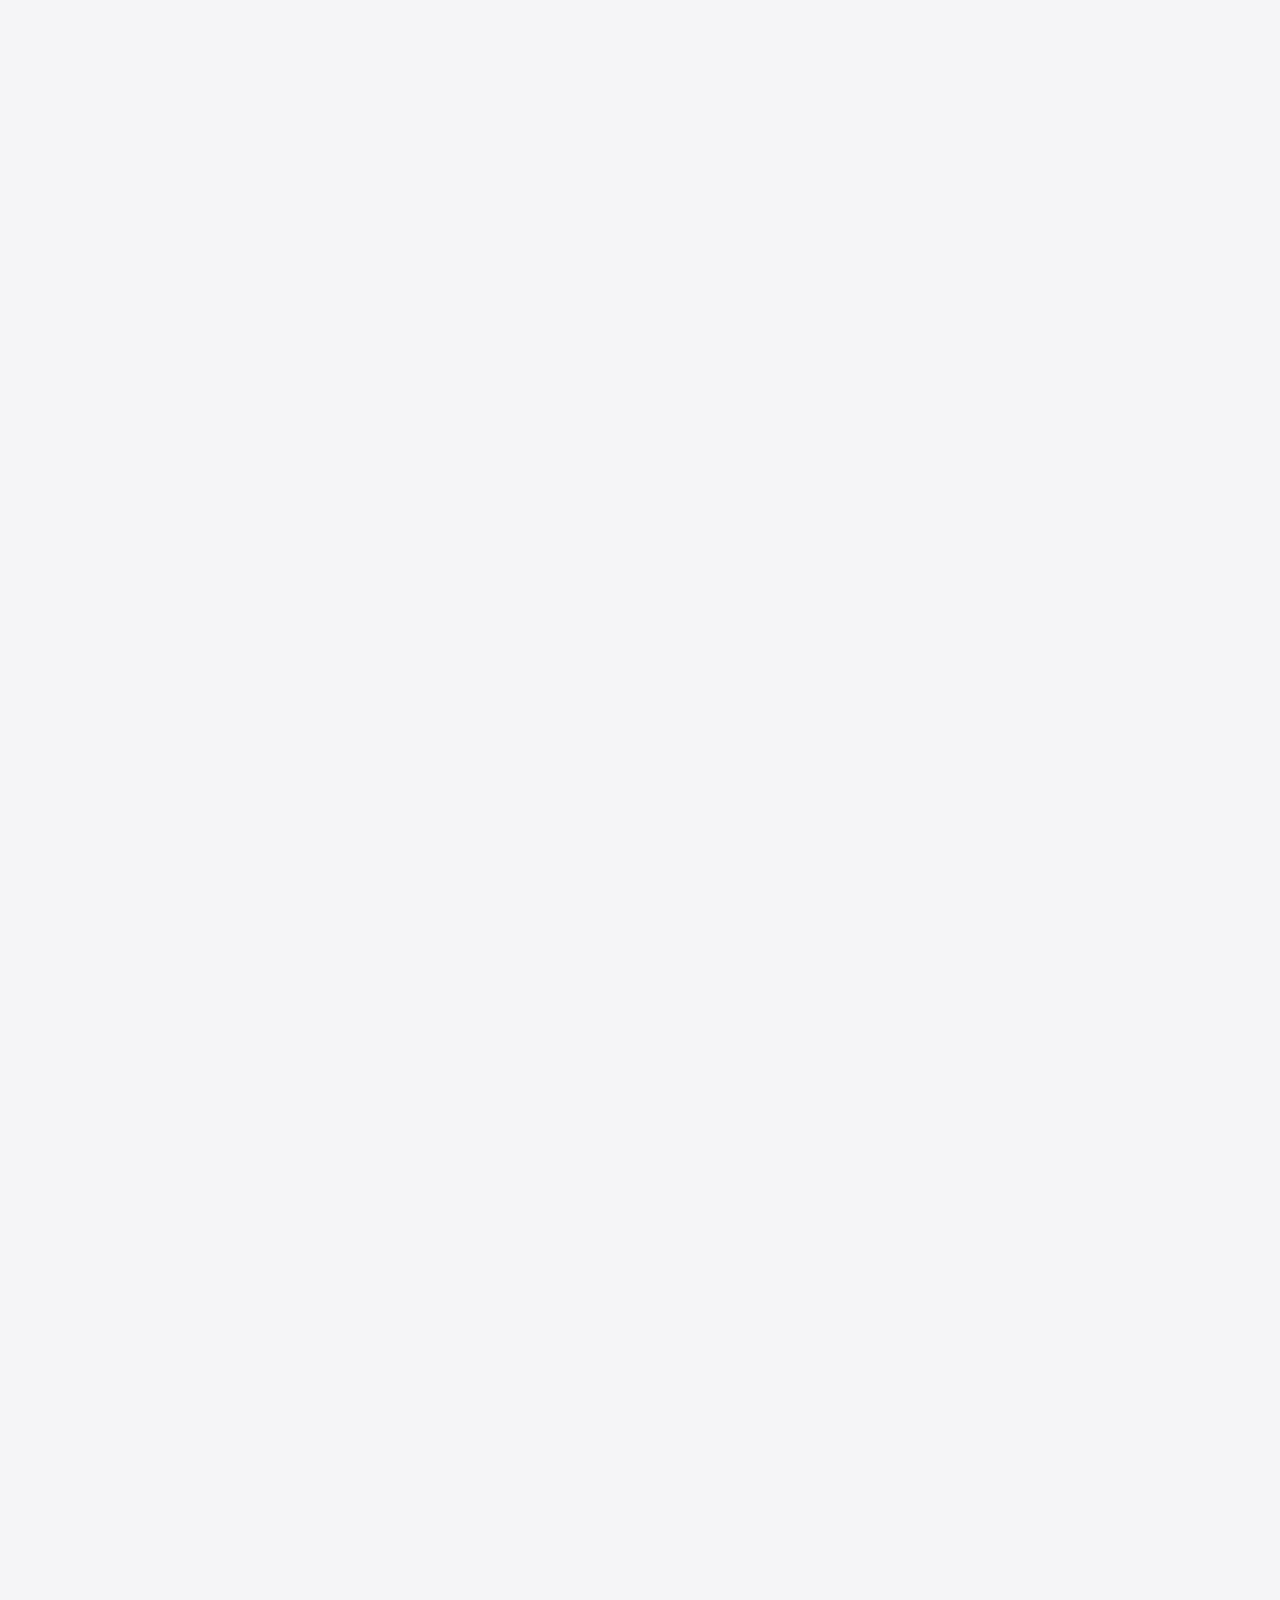
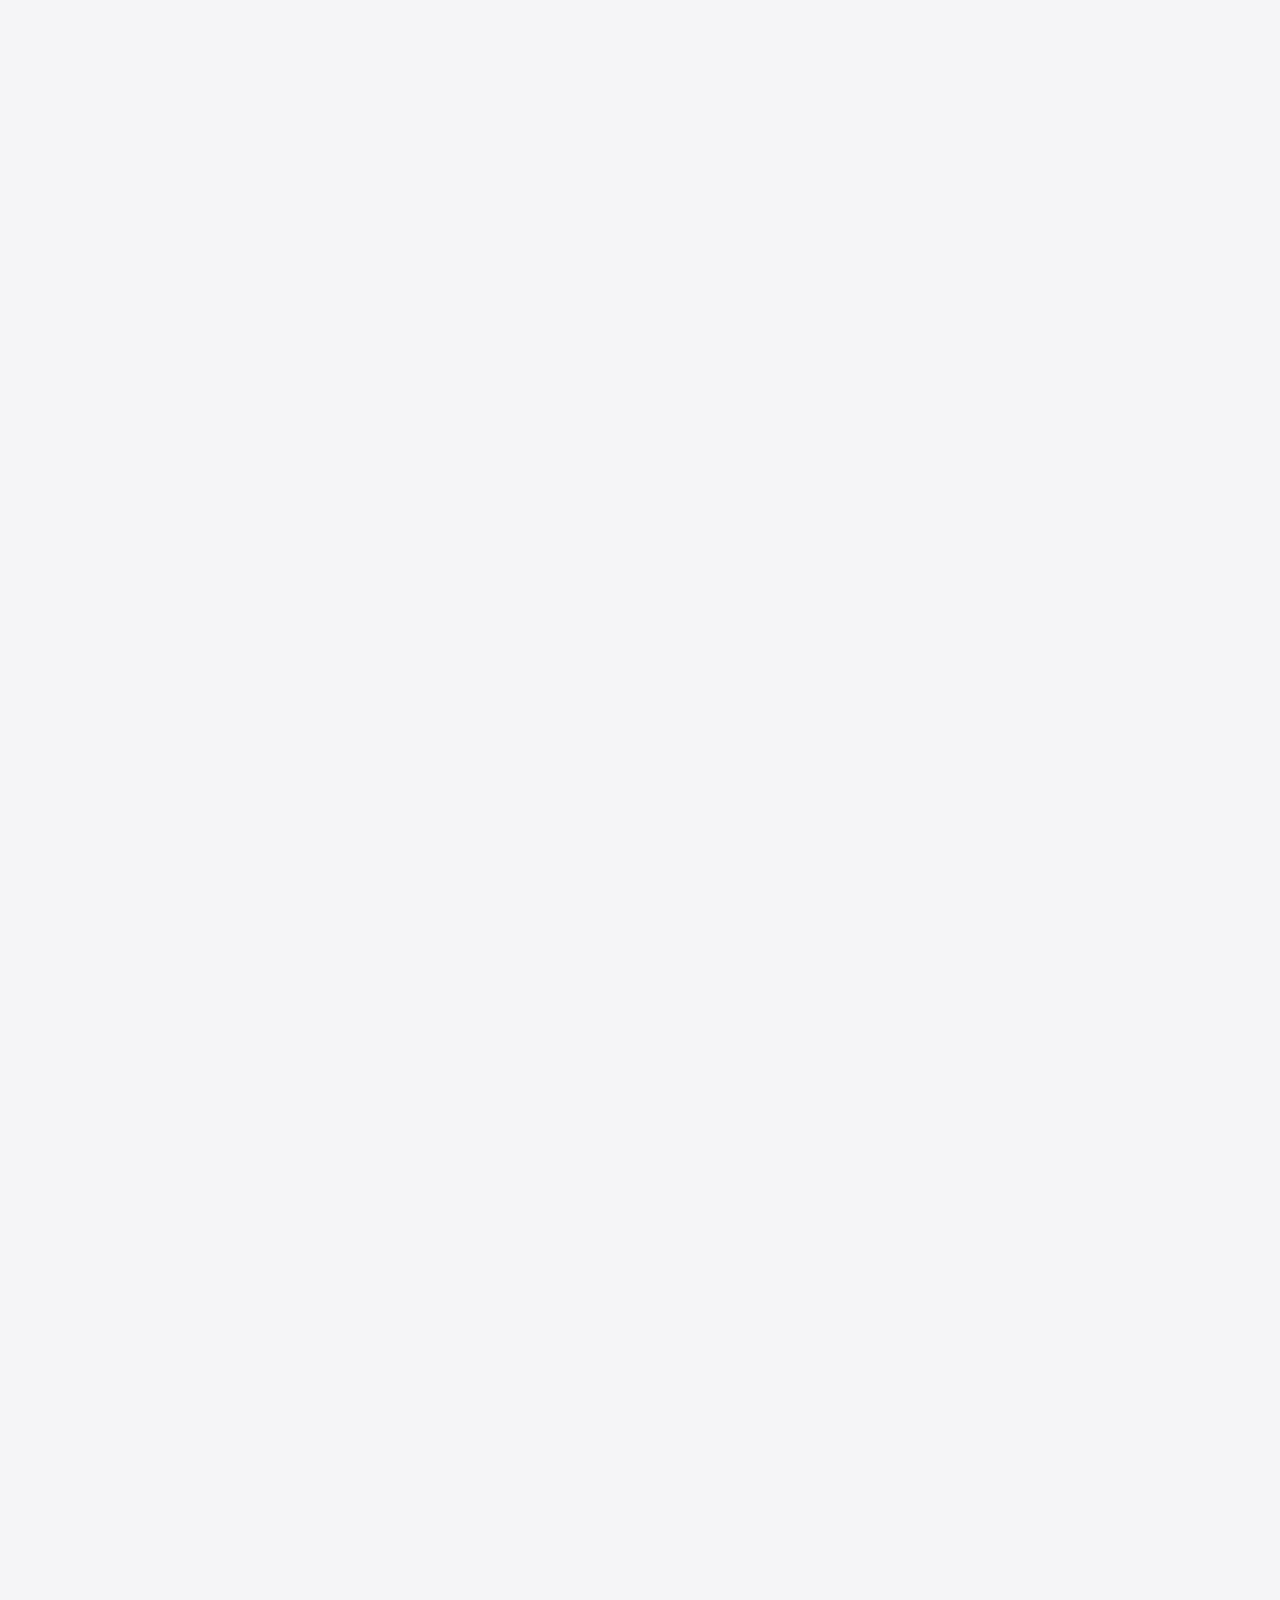
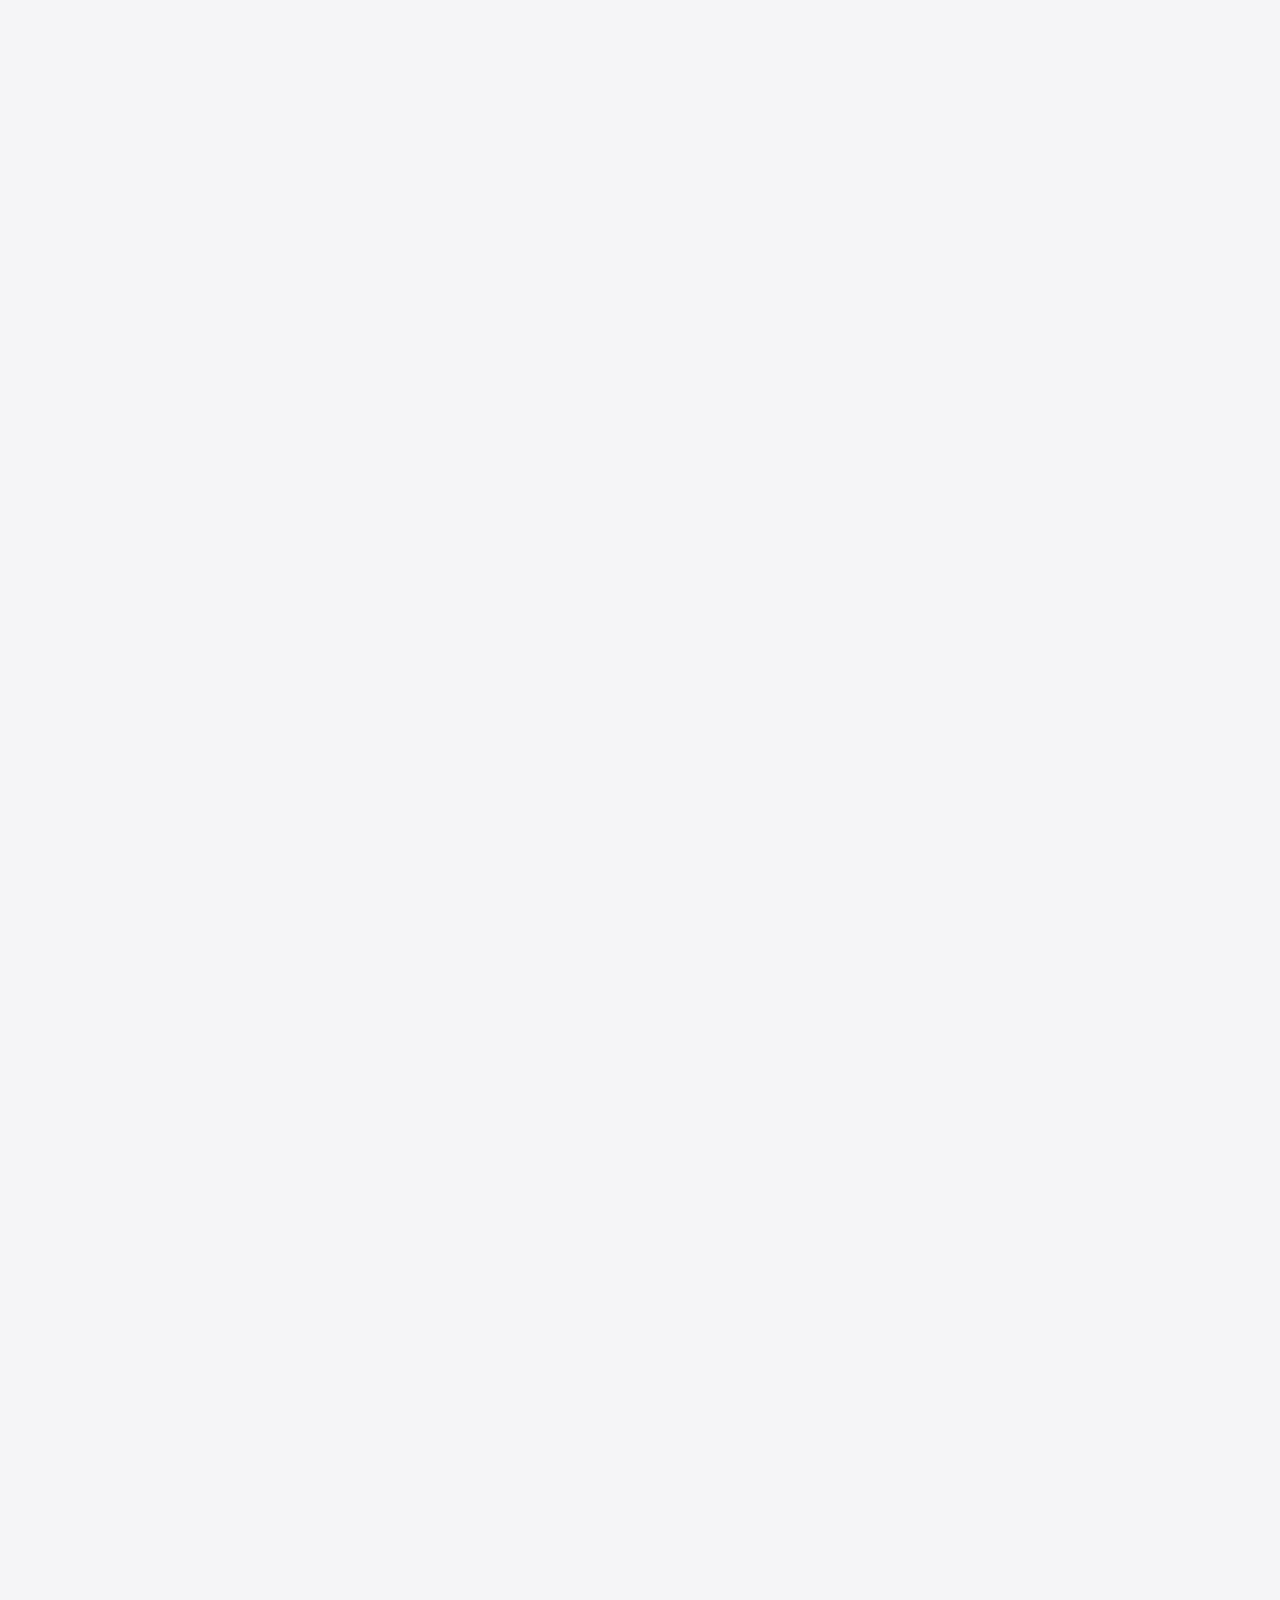
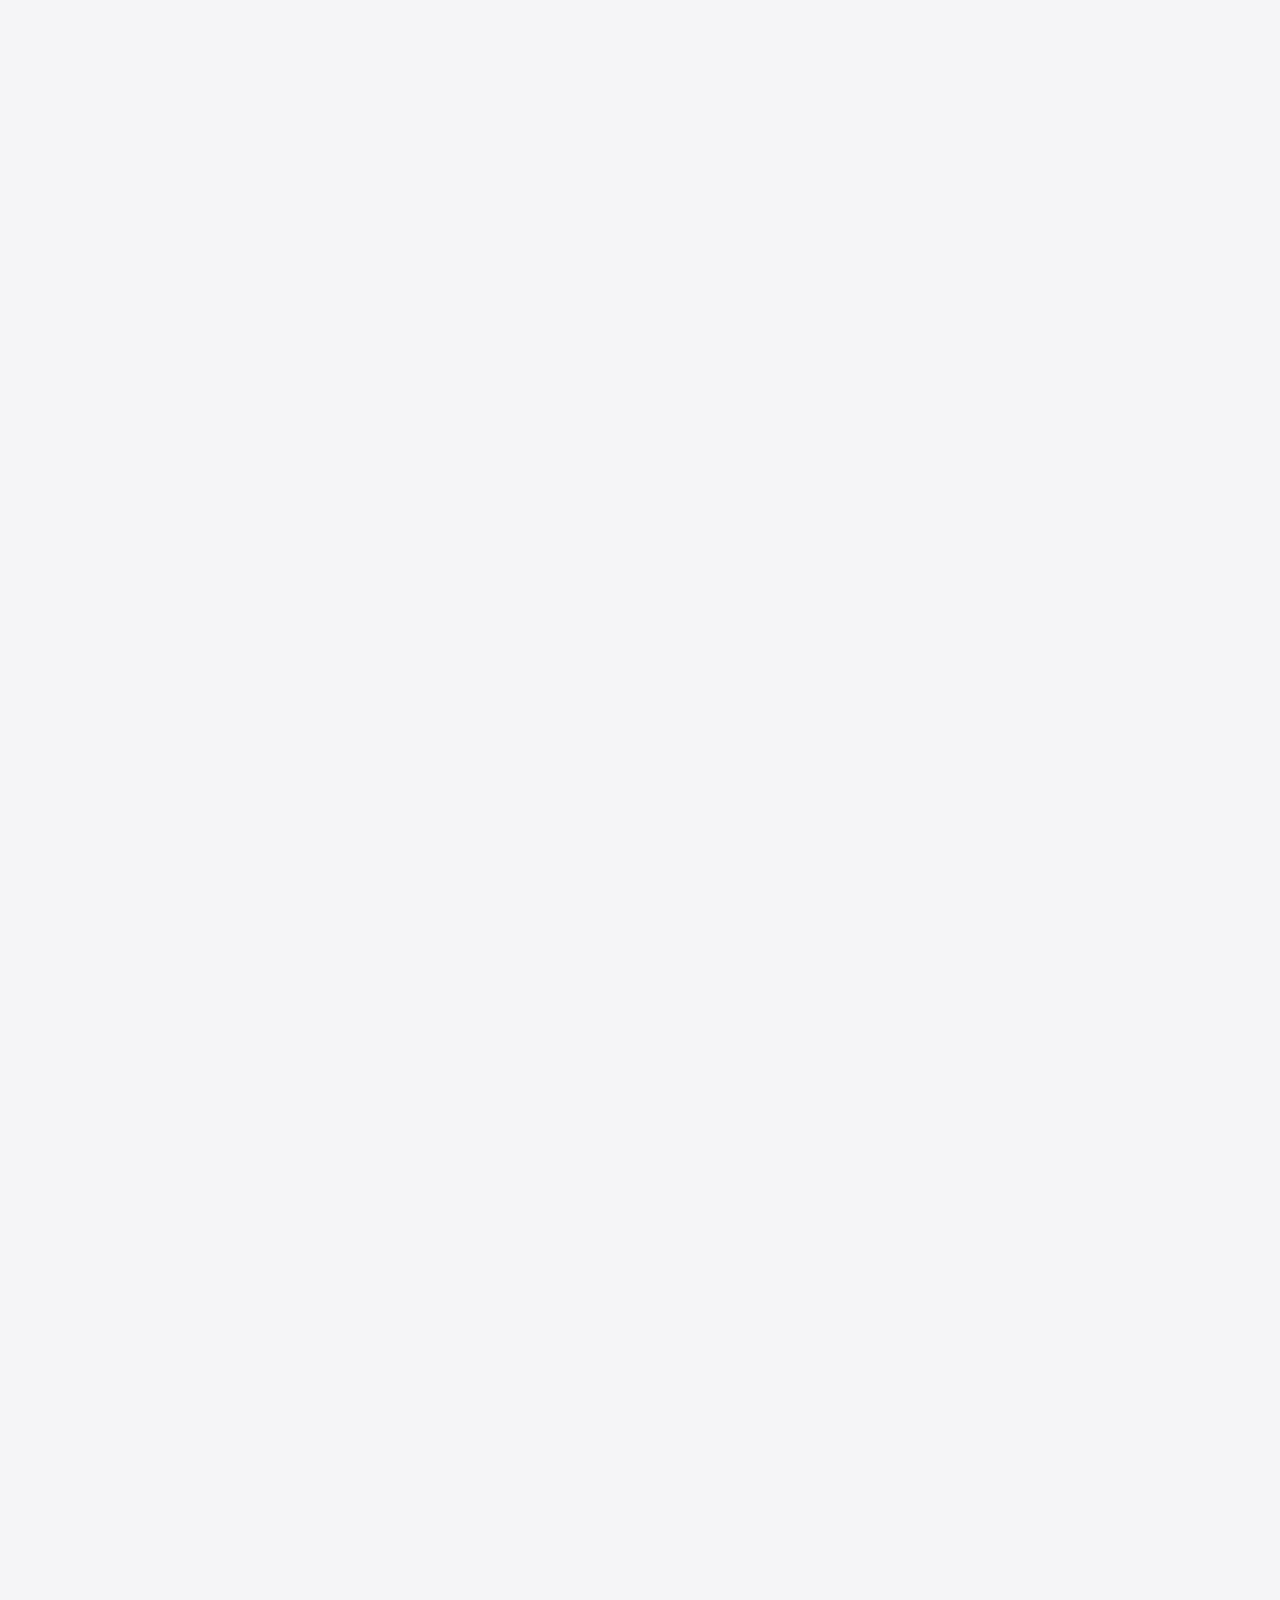
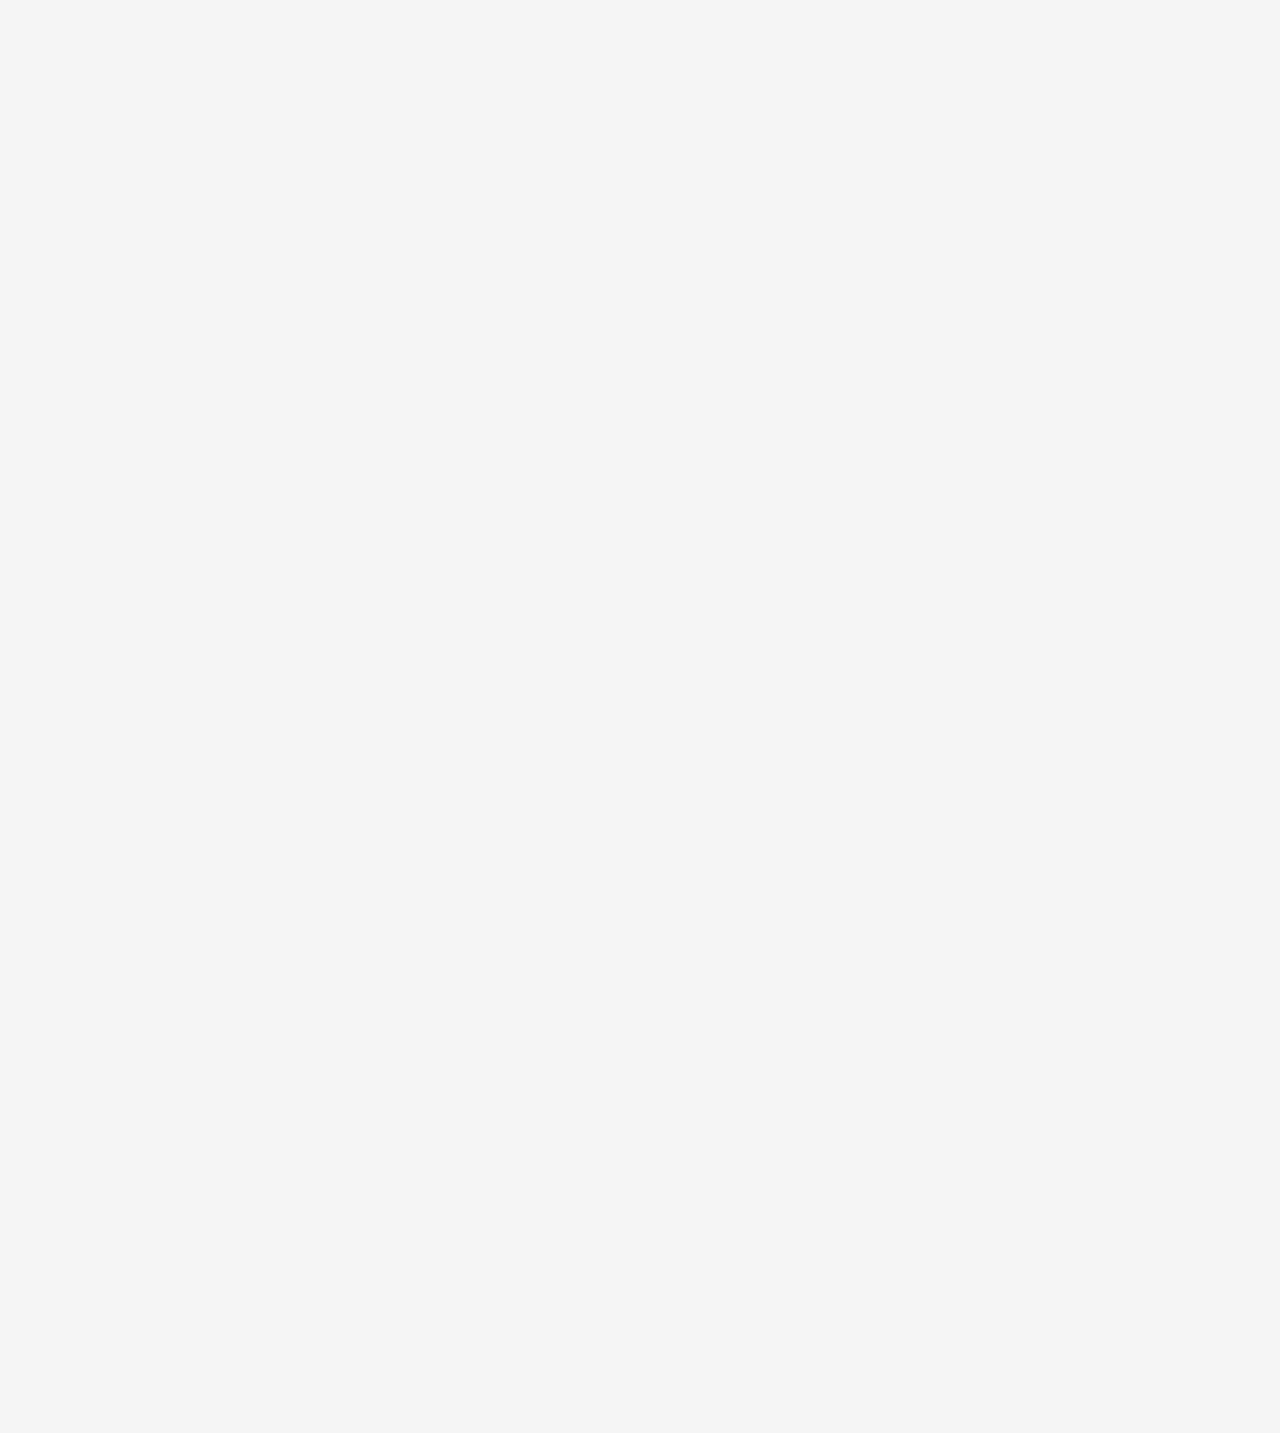
==== index.html @ 94c6ee00 "Add files via upload" ====
<!DOCTYPE html>
<html lang="en">
<head>
    <!-- Google tag (gtag.js) -->
<script async src="https://www.googletagmanager.com/gtag/js?id=G-4KLH0E8DNW"></script>
<script>
  window.dataLayer = window.dataLayer || [];
  function gtag(){dataLayer.push(arguments);}
  gtag('js', new Date());

  gtag('config', 'G-4KLH0E8DNW');
</script>

    <meta charset="UTF-8">
    <meta http-equiv="X-UA-Compatible" content="IE=edge">
    <meta name="viewport" content="width=device-width, initial-scale=1.0">
    <link rel="stylesheet" href="./styles.css">
    <link rel="preconnect" href="https://fonts.googleapis.com">
    <link rel="preconnect" href="https://fonts.gstatic.com" crossorigin>
    <link href="https://fonts.googleapis.com/css2?family=Inter:wght@100;200;300;400;500;600;700;800;900&display=swap" rel="stylesheet">

  <meta name="description" content="Jordan Maywald Portfolio">
  <meta name="author" content="SitePoint">

  <meta property="og:title" content="Jordan Maywald">
  <meta property="og:type" content="Portfolio">
  <meta property="og:url" content="jordanmaywald.me">
  <meta property="og:description" content="Product Designer">
  <meta property="og:image" content="./assets/netpreview.jpg">
  <title>Jordan Maywald</title>

  <link rel="apple-touch-icon" sizes="180x180" href="apple-touch-icon.png">
  <link rel="icon" type="image/png" sizes="32x32" href="favicon-32x32.png">
  <link rel="icon" type="image/png" sizes="16x16" href="favicon-16x16.png">
  <link rel="manifest" href="site.webmanifest">
ahref
  <script>
    setTimeout(() => {
    const body = document.querySelector('body')
    body.style.opacity = 1
    }, 1000)
</script>
</head>

<body>
    <nav>
        
            <div id="menu-container">
                <div class="icon">
                    <a href="./index.html"> <p> J </p> </a>
                </div>
    </nav>

    <main>
        <div id="landing">
        <div class="intro-section">
            <label>👋 &nbsp;Hey, I'm Jordan </label>
            <h1><Span class="text-gradient">Product designer,</Span> web developer <br> & digital creative</h1>
            <p class="largebody"> Currently making the digital world more human at <a href="http://www.asggroup.com.au" target="_blank">ASG Group</a>. Former Global Design Lead at <a href="http://www.spacetalk.com.au" target="_blank">Spacetalk.</a></p>
            </div>
        </header>
        
        <div id="cta">
        <!-- Calendly link widget begin -->
<link href="https://assets.calendly.com/assets/external/widget.css" rel="stylesheet">
<script src="https://assets.calendly.com/assets/external/widget.js" type="text/javascript" async></script>
<a href="" onclick="Calendly.initPopupWidget({url: 'https://calendly.com/jordanmaywald/30min'});return false;"> <button class="button-primary"> Let's Meet!</button></a>
<!-- Calendly link widget end --> 
<button class="button-secondary" onclick="window.location.href='./assets/Jordan_Maywald-cv_22.pdf'"> View CV </button>
        </div>

    <div id="logos">
        <title class="logotitle"> Brands I've worked with </title>
        <div id="logo-container">
        
            <div class="brand">
                <a href="https://www.education.sa.gov.au/" target="_blank"><img src="./assets/dept-ed-logo.png" class="logo" ></a>
            </div>
            <div class="brand">
                <a href="https://www.discoveryholidayparks.com.au/" target="_blank"><img src="./assets/discovery-logo.png" class="logo"></a>
            </div>
            <div class="brand">
             <a href="https://www.ech.asn.au" target="_blank"><img src="./assets/ech-logo.png" class="logo"></a>
            </div>
            <div class="brand">
                <a href="https://www.spacetalkwatch.com" target="_blank"><img src="./assets/Spacetalk-logo.png" class="logo"></a>
            </div>
            <div class="brand">
                <a href="https://www.suez.com" target="_blank"><img src="./assets/suez-logo.png" class="logo"></a>
            </div>
            <div class="brand">
                <a href="https://www.vodafone.com.au" target="_blank"><img src="./assets/vodafone.png" class="logo"></a>
            </div>
        </div>
    </div>
    </main>
</div>


    <div class="content-container">   

        
            <div class="about">

                <div class="aboutinfo">
                    
                <h3> More than pushing pixels.</h3>
                <p class="subtitletext"> <span style="color:#1d1d1f"> I care about creating thoughtfully crafted products that are accessible to everyone. </span>I believe that the experiences and artefacts we surround ourselves with everyday, should be joyful and intuitive to use. </p>
                <div class="aboutinfocta">
                <button class="button-secondary" onclick="window.location.href='./about.html'"> Meet Jordan </button>
            </div>
                </div>

                <div class="aboutimg">
                    <img src="./assets/jordanmaywald.PNG">
                </div>
            </div>

         <div class="sectionheading">
            <h3> Here's what I've been up to.</h3>
            <p class="subtitletext"> Explore a selection of my work over the last five years.  </p>
        </div>
        <div class="case-study"> 
            <div class="cs-info">
                <div class="subtitle">
                    <h3>ECH inc.<img src="./assets/lock.fill@2x.png" height="24px" style="padding-left: 16px ; opacity: .3;"> </h3> 
                    <p class="subtitletext"> For Older Australians, managing their Home Care Package can be difficult and time-consuming. See how my work is helping ECH clients feel more in control of their care.</p>
                    <div class="cslabels">
                        <p id="cslabel"> 2021-2022 </p>
                        <p id="cslabel"> Product Designer </p>
                    </div>
                    
                </div> 

                <img src="./assets/ech-hero.jpg" class="cshero">
             </div>
        </div>

        <div class="case-study"> 
            <div class="cs-info"> 
                <div class="subtitle">
                    <h3>Discovery Parks <img src="./assets/lock.fill@2x.png" height="24px" style="padding-left: 8px ; opacity: .3;"> </h3>
                    <p class="subtitletext"> Reimagining the park management experience for casual and transient staff. </p>
                    <div class="cslabels">
                        <p id="cslabel"> 2021-2022 </p>
                        <p id="cslabel"> Product Designer </p>
                    </div>
            </div>
            <img src="./assets/dhp-hero.jpg" class="cshero">
        </div>
    </div>

        <div class="case-study"  id="spacetalk"> 
            <div class="cs-info">
                <div class="subtitle">
                    <h3> Spacetalk <img src="./assets/lock.fill@2x.png" height="24px" style="padding-left: 8px ; opacity: .3;"> </h3>
                    <p class="subtitletext""> Award-winning range of wearables and a connected app designed to bring families closer together. </p>
                    <div class="cslabels">
                        <p id="cslabel"> 2017-2020 </p>
                        <p id="cslabel"> Global Design Lead </p>
                    </div>
                    </div>
                    <img src="./assets/spa-hero.jpg" class="cshero">
            </div>
        </div>   

        <div class="case-study"  id="suez"> 
            <div class="cs-info">
                <div class="subtitle">
                    <h3> Suez <img src="./assets/lock.fill@2x.png" height="24px" style="padding-left: 8px ; opacity: .3;">  </h3>
                    <p class="subtitletext"> Designing an intuitive interface for the next generation of AI-powered water network optimisation. </p>
                    <div class="cslabels">
                        <p id="cslabel"> 2021-2022 </p>
                        <p id="cslabel"> UX Designer </p>
                    </div>
                    </div>
                    <img src="./assets/suez-hero.jpg" class="cshero">
            </div>
        </div>   
            <a href="./zoom.html"> 
                <div class="case-study"> 
                <div class="cs-info">
                    <div class="subtitle">
                        <h3>Solving Zoom Fatigue</h3>
                            <p class="subtitletext""> An exploration into video-call fatigue and designing a better zoom experience.</p>
                            <div class="cslabels">
                                <p id="cslabel"> 2020 </p>
                                <p id="cslabel"> Case Study </p>
                            </div>
        </div> <div class="csimage"> <script src="https://fast.wistia.com/embed/medias/ruz90ngmwr.jsonp" async></script><script src="https://fast.wistia.com/assets/external/E-v1.js" async></script><div class="wistia_responsive_padding" style="padding:56.25% 0 0 0;position:relative;"><div class="wistia_responsive_wrapper" style="height:100%;left:0;position:absolute;top:0;width:100%;"><div class="wistia_embed wistia_async_ruz90ngmwr videoFoam=true" style="height:100%;position:relative;width:100%;">&nbsp;</div></div></div>
    </div></div>
                 </div>
                 </a>

     <div class="articlesectioncontainer">
            <div class="articlesectiondesc">
             <h3 class="sectionheading2"> Read my latest article. </h3>
             <p class="subtitletext""> It never occurred to me that we designers (usually the fun ones at parties) could have such a white-collar business ritual as a conference. But actually, it was incredible.</p>
            <div class="aboutinfocta"> <button class="button-secondary" onclick="window.location.href='https://maywaldjordan.medium.com/i-bloody-love-design-conferences-86014c43209'"> Read More </button>
            </div>
            </div>
         <a class="articlecontainer" href="https://maywaldjordan.medium.com/i-bloody-love-design-conferences-86014c43209" target="_blank"> 
            <div class="article">
                <div class="articleimage">
                    <img src="./assets/conference.jpeg">
                </div>
                <div class="articledescription">
                    <div class="articlelabel">ARTICLE</div>
                    <p class="articleheading"> Article: My review of UX Australia 2022 and key takeaways.</p> 
                    <p class="articlebody" style="color:#5e04f9 ;"> Read More </p>
                </div>
           </div>
        </a> 
    </div>

    </div>
</body>


<footer>
    <div class="footercontainer">
    <h1 class="footerheading" id="time">Adelaide, SA<br><a href="https://time.is/Adelaide" id="time_is_link" rel="nofollow" style="font-size:36px"></a>
        <span id="Adelaide_z600"></span>
        <script src="//widget.time.is/t.js"></script>
        <script>
        time_is_widget.init({Adelaide_z600:{}});
        </script></h1>
    <h1 class="footerheading"> <span style="color:#6e6e73">Say Hi,</span> <br> <a class="footeremail" href="mailto:hello@jordanmaywald.me"> hello@jordanmaywald.me </a></h1>
    <p> DEVELOPED WITH VANILLA HTML/CSS/JS <BR> WITH LOVE FROM JORDAN</p>
        <br>
    <p> Copyright © 2022 Jordan Maywald. &nbsp; All rights reserved.</p>
</div>
<div class="footercontainerlinks">
    <a href="https://www.linkedin.com/in/maywaldj/" target="_blank" class="footerlinks"> LINKEDIN </a>
    <a href="https://medium.com/@maywaldjordan" target="_blank" class="footerlinks"> MEDIUM </a>
    <a href="https://www.instagram.com/maywldd/" target="_blank" class="footerlinks"> INSTAGRAM </a>

</div>
</footer>

</html>
---- styles.css ----
* { 
	box-sizing: border-box;
    padding:unset;
    margin:unset;
}

:root {
    --darkbackground:#e4e4e7;
    --background:#f5f5f7;
    --font-primary:#1d1d1f;
    --font-secondary:#6e6e73;
    --secondary-dark: #ffffff;
    --light-stroke: #e2e2e2;
    --backlight: 0 0 0 2px hsl(300 99.4% 67.1% / 0.102), -15px 0 30px -15px hsl(24 100% 49.9% / 0.523), 0 0 30px -15px hsl(322 99.7% 55.4% / 0.608), 15px 0 30px -15px hsl(250 99.7% 66.1% / 0.733);
}

@font-face {
    font-family: 'SF Pro Display';
    font-weight: 500;
    font-style: normal;
    font-display: swap;
    src: url(./assets/sf-pro-display_regular.woff2);
}

@font-face {
    font-family: 'SF Pro Display';
    font-weight: 600;
    font-style: normal;
    font-display: swap;
    src: url(./assets/sf-pro-display_semibold.woff2);
}

@font-face {
    font-family: 'SF Pro Display';
    font-weight: 700;
    font-style: normal;
    font-display: swap;
    src: url(./assets/sf-pro-display_bold.woff2);
}

@font-face {
    font-family: 'NDot55';
    src: url(./assets/fonts-ndot57.ttf);
}

html, body {
	min-height: 100%;
    color: var(--font-primary);
    background-color: var(--background) ;
    -webkit-font-smoothing: antialiased !important;
    -moz-osx-font-smoothing: grayscale !important;
    text-rendering: optimizeLegibility !important;
}

body {
    opacity: 0;
    transition: opacity 1s ease-in-out;
    font-size: 19px;
    font-family:'SF Pro Display', -apple-system, 'Inter', BlinkMacSystemFont, 'Helvetica Neue', sans-serif;
   
}

body, ul, ol, dl {
	margin: 0;
}

img { 
	border: none;
	max-width: 100%;
}

a {
    all: unset;
}

.intro-section a {
    all: unset;
    text-decoration: underline 0.15em rgba(0, 0, 0, 0);
    transition: text-decoration-color 300ms;
    color:var(--font-primary);
}

a:hover {
    cursor: pointer;
    text-decoration-color: #242424;
}

a::after {
    all: unset;
}

h1 > img {
    all: unset;
    width: 60px;
    height: 60px;
}

main {
    width: 100%;
    display: flex;
    flex-direction: column;
    justify-content:flex-end;
    background-image: url(./assets/bg2.jpg);
    background-repeat: no-repeat;
    background-position: top;
    background-size:cover

}



#landing {
    width: 100%;
    max-width: 1200px;
    padding: 10em 0em 0em 0em;
    margin: auto;
}

nav {
    position: fixed;
    display: flex;
    flex-direction: row;
    justify-content: space-between;
    align-items: center;
    left: 0;
    top: 0;
    right: 0;
    bottom: auto;
    padding: 1em 5em;
    background-color:#ffffff00;
    backdrop-filter: blur(28px);
    -webkit-backdrop-filter:  blur(28px);
    background-blend-mode: overlay;
    z-index: 100;
}


#menu-container {
    display: flex;
    padding-bottom:8px ;
    align-items: center;
    flex-direction: row;
    width: 1200px;
    margin: auto;
}


.intro-section {
    display: flex;
    max-width: 1200px;
    flex-direction: column;
    gap: 1.5em;
    align-items: center;
}

#cscontainer {
    display: flex;
    flex-direction: column;
    gap: 1em;
    padding: 6em 1.5em 6em 1.5em;
    width: 980px;
    margin: auto;
    }

.wistia_responsive_padding {
    border-radius: 10px;
    overflow: hidden;
    z-index: 1;

}

.wistia_responsive_padding:hover {
    cursor: pointer;
}

.csimage:hover {
    all:unset;
    cursor: pointer;

}

.cshero {
    border-radius: 10px;
}
.csintro {
    display: flex;
    flex-direction: column;
    gap: 1.5em;
    padding: 2em;
    border-radius: 12px;
    background-color: var(--secondary-dark);
}
.csheader {
    display: flex;
    flex-direction: column;
    padding: 2em;
    border-radius: 12px;
    background-color: var(--secondary-dark);
}

.csdetails
{
    display: flex;
    flex-direction: row;
    gap: 2em;
    padding: 2em;
    border-radius: 12px;
    background-color: var(--secondary-dark);
    font-weight: 700;
}

.csdetail > .body20 {
    font-weight: 600;
}

.csdetail {
    display: flex;
    flex-direction: column;
    gap: .25em;
}

.cslabels {
    display: flex;
    flex-direction: row;
    gap: .5em;
    padding-top: .5em;
}

#zoomlabels {
    display: flex;
    flex-direction: row;
    gap: .5em;
    padding-top: 1em;
}

#cslabel {
    font-size: 1.25em;
    font-family: NDOT55;
    padding: .5em;
    border-radius: 6px;
    text-transform: uppercase;
    background-color: var(--background);
    color: var(--font-primary);
}

.cssection {
    display: flex;
    flex-direction: column;
    gap: 1.5em;
    padding: 2em;
    border-radius: 12px;
    background-color: var(--secondary-dark);
}

.casestudyheading {
    all:unset;
    font-family: 'SF Pro Display', -apple-system, 'Inter', BlinkMacSystemFont, 'Helvetica Neue', sans-serif;
    font-weight: 700;
    font-size: 4rem;
    line-height: 1;
    letter-spacing: -.1rem;
    padding: .24em 0em .25em 0em;
    color: var(--font-primary);

}

 h1 {
    all:unset;
    font-family: 'SF Pro Display', -apple-system, 'Inter', BlinkMacSystemFont, 'Helvetica Neue', sans-serif;
    font-weight: 700;
    font-size: 96px;
    line-height: 1;
    letter-spacing: -0.03em;
    text-align: center;
    color: var(--font-primary);
    max-width: 14ch;
}


.text-gradient {
    background-image: linear-gradient(90deg,transparent 80%,#3e23b8 100%),linear-gradient(180deg,rgb(180, 110, 234) 10%,#4e15c1);
    background-color: #ffb6ff;
    -webkit-background-clip: text;
    background-clip: text;
    -webkit-text-fill-color: transparent;
}

ul {
    padding: 0em 2em;
}

li {
    font-family: 'SF Pro Display', -apple-system, 'Inter', BlinkMacSystemFont, 'Helvetica Neue', sans-serif;
    color: var(--font-secondary);
    font-size: 1.25em;
    font-weight: 600;
    max-width: 72ch;
    line-height: 1.25;
    padding: .5em .25em;
}

.largebody {
    font-family: 'SF Pro Display', -apple-system, 'Inter', BlinkMacSystemFont, 'Helvetica Neue', sans-serif;
    font-weight: 600;
    font-size: 24px;
    line-height: 28px;
    text-align: center;
    color: var(--font-secondary);
    max-width: 46ch;
}

.body14 {
    color: var(--font-secondary);
}

.body20 {
    font-family: 'SF Pro Display', -apple-system, 'Inter', BlinkMacSystemFont, 'Helvetica Neue', sans-serif;
    font-weight: 500;
    color: var(--font-primary);
    font-size: 24px;
    line-height: 32px;
    text-align: left;
    
}

.subtitletext {
    width: 40ch;
    font-family: 'SF Pro Display', -apple-system, 'Inter', BlinkMacSystemFont, 'Helvetica Neue', sans-serif;
    font-weight: 600;
    font-size: 24px;
    line-height: 28px;
    text-align: left;
    color: var(--font-secondary);
}

.subheading {
    font-family: 'SF Pro Display', -apple-system, 'Inter', BlinkMacSystemFont, 'Helvetica Neue', sans-serif;
    font-weight: 600;
    font-size: 24px;
    line-height: 28px;
    text-align: left;
    color: var(--font-secondary);
}

.quote {
    all: unset;
    font-family: 'SF Pro Display', -apple-system, 'Inter', BlinkMacSystemFont, 'Helvetica Neue', sans-serif;
    font-weight: 600;
    font-size: 24px;
    line-height: 30px;
    text-align: left;
    padding: 2em 2em 2em 2em;
    border-radius: 6px;
    background-color:var(--background);

}

.callout {
    font-family: 'SF Pro Display', -apple-system, 'Inter', BlinkMacSystemFont, 'Helvetica Neue', sans-serif;
    font-weight: 600;
    font-size: 24px;
    line-height: 30px;
    text-align: left;
    padding: 1.5em 1.5em 1.5em 1.5em;
    border-radius: 6px;
    background-color:var(--background);
}

.callout2 {
    font-family: 'SF Pro Display', -apple-system, 'Inter', BlinkMacSystemFont, 'Helvetica Neue', sans-serif;
    font-weight: 600;
    font-size: 24px;
    line-height: 30px;
    text-align: left;
    padding: 1.5em 1.5em 1.5em 1.5em;
    border-radius: 6px;
    border: 1px solid var(--light-stroke);
}

.imagebox {
    display: flex;
    flex-direction: row;
    flex-wrap: wrap;
    gap: .75em;
    
}

.imagebox > img {
    width: 49%;
    border-radius: 12px;
    margin-bottom: .5em;
}

.subtitle {
    display: flex;
    flex-direction: column;
    gap: .25em;
}

.cs-info > .subtitle {
    display: flex;
    flex-direction: column;
    gap: 1em;
}
 

#returnlink {
    display:flex;
    width: fit-content;
    gap:.4em;
    padding: .4em .75em;
    border-radius: 8px;
    background-color: var(--background);
    font-family: 'SF Pro Display', -apple-system, 'Inter', BlinkMacSystemFont, 'Helvetica Neue', sans-serif;
    font-weight: 600;
    font-size: 20px;
    line-height: 28px;
    text-align: left;
    color: var(--font-primary);
    align-items: center;
    margin-bottom: .75em;
}

label {
    font-family: 'SF Pro Display', -apple-system, 'Inter', BlinkMacSystemFont, 'Helvetica Neue', sans-serif;
    font-size: 24px;
    line-height: 1;
    display: inline-block;
    color: var(--font-primary);
    font-weight: 600;
    border-radius: 16px;
    width: fit-content;
    background-color: #fefefe53;
    padding: .5em .75em;
}

.sectionlabel {
    font-family: 'SF Pro Display', -apple-system, 'Inter', BlinkMacSystemFont, 'Helvetica Neue', sans-serif;
    font-size: 18px;
    line-height: 1;
    display: inline-block;
    color: var(--font-secondary);
    font-weight: 700;
    border-radius: 16px;
    width: fit-content;
}



.articlelabel {
    font-family: 'SF Pro Display', -apple-system, 'Inter', BlinkMacSystemFont, 'Helvetica Neue', sans-serif;
    font-size: 1rem;
    line-height: 0;
    padding: .5em 0em;
    display: inline-block;
    color: var(--font-secondary);
    text-transform: uppercase;
    font-weight: 700;
}


#hero:hover {
    background-color: #252c35;
    box-shadow: 0 0 0 .1em var(--light-stroke)
}

#cta {
    display: flex;
    flex-direction: row;
    padding: 3em 0rem 4em 0rem;
    gap: 1rem;
    align-items:center;
    justify-content: center;
}

.button-primary {
    all:unset;
    padding: .75em 1.75em;
    font-family: 'SF Pro Display', -apple-system, 'Inter', BlinkMacSystemFont, 'Helvetica Neue', sans-serif;
    font-weight: 600;
    font-size: 19px;
    border-radius: 9px;
    box-shadow: 0 0 0 1px #00000012, 0 2px 15px #54606718;
    transition: all .2s;
    color: white;
    background-color:var(--font-primary);
}
.button-secondary {
    all:unset;
    padding: .75em 1.75em;
    font-family: 'SF Pro Display', -apple-system, 'Inter', BlinkMacSystemFont, 'Helvetica Neue', sans-serif;
    font-weight: 700;
    font-size: 19px;
    box-shadow: 0 0 0 1px #a0abc64e, 0 2px 15px #54606718;
    border-radius: 9px;
    transition: all .2s;
    max-width: fit-content;
    color: var(--font-primary);
}

.button-tertiary {
    all:unset;
    padding: .75em 1.75em;
    font-family: 'SF Pro Display', -apple-system, 'Inter', BlinkMacSystemFont, 'Helvetica Neue', sans-serif;
    font-weight: 700;
    font-size: 19px;
    border-radius: 6px;
    border: 1px solid var(--light-stroke);
    transition: background-color .2s;
    display: flex;
    gap: 4px;
    align-items: center;
    width: fit-content;
    color: var(--font-primary);
}

.button-primary:hover {
    background-color:#313136;
    color: var(--background);
    box-shadow: var(--backlight);
    cursor:pointer;
    margin: -.6em 0em .6em 0em;
}

.button-secondary:hover {
    color: var(--font-primary);
    box-shadow: var(--backlight);
    margin: -.6em 0em .6em 0em;
    cursor:pointer;
}

.button-tertiary:hover {
    background-color: white;
    color: var(--background);
    cursor:pointer;
}
    

h2 {
    all:unset;
    color: var(--font-primary);
    font-family: 'SF Pro Display', -apple-system, 'Inter', BlinkMacSystemFont, 'Helvetica Neue', sans-serif;
    font-weight: 700;
    width: 25ch;
    font-size: 64px;
    line-height: 68px;
    letter-spacing: -.1rem;
}

h3 {
    all:unset;
    color: var(--font-primary);
    font-family: 'SF Pro Display', -apple-system, 'Inter', BlinkMacSystemFont, 'Helvetica Neue', sans-serif;
    font-weight: 700;
    font-size: 48px;
    line-height: 52px;
    letter-spacing: -.1rem;
}

.sectiontitle {
padding: 1em 0em .25em 0em;
color:  var(--font-primary);
width: fit-content;
}

.sectionheading {
    display: flex;
    flex-direction: column;
    gap: 1em;
    padding: 8em 0em 1em 0em;
}

.sectionheading2 {
    display: flex;
    flex-direction: column;
    padding: 2em 0em 0em 0em;
}

.articlesectioncontainer {
    display: flex;
    flex-direction: row;
    justify-content: space-between;
    gap: 2em;
    padding: 6em 0em 0em 0em;
}

.articlesectiondesc {
    width: 50%;
    display: flex;
    flex-direction: column;
    gap: 1em;
    justify-content: center;

}

.articlecontainer {
    display: grid;
    background-color: var(--secondary-dark);
    overflow: hidden;
    border-radius: 16px;
    max-height: fit-content;
    width: fit-content;
    transition: all 0.2s ease-in-out;
}

.articlecontainer:hover {
    transform: scale(1.03);
    background-color:#ebebeb;
    cursor: pointer;
}

.articledescription {
    display: flex;
    padding: 1.5em;
    flex-direction: column;
    gap: 1em;
}

.articleheading {
        font-family: 'SF Pro Display', -apple-system, 'Inter', BlinkMacSystemFont, 'Helvetica Neue', sans-serif;
        font-weight: 700;
        font-size: 32px;
        color: var(--font-primary);
        line-height: 37px;
        letter-spacing: -.03rem;
        max-width: 20ch;
}

.articlebody {
    font-family: 'SF Pro Display', -apple-system, 'Inter', BlinkMacSystemFont, 'Helvetica Neue', sans-serif;
    color: var(--font-secondary);
    font-weight: 600;
    font-size: 1.25rem;
    line-height: 1.3;
}

.articleimage {
    overflow: hidden;
}

.articleimage > img {
    width: 100%;
    height: 200px;
    object-fit: cover;
}

.logo {
    height: 2em;
    opacity: 50%;
    transition: all 0.2s ease-in-out;
    mix-blend-mode:exclusion;
    display: inline-block;
    align-items: center;
    mix-blend-mode:exclusion;
}

.icon {
    height: 1em;
    transition: all 0.2s ease-in-out;
    display: inline-block;
    align-items: center;
    border: 100px;
    font-family: NDot55;
    font-size: 2rem;
    mix-blend-mode:exclusion;
    color: var(--font-primary);
}

.icon:hover {
    color: #e2e2e2;
    transform: scale(1.05);
    cursor:pointer;
}

.logo:hover {
    opacity: 100%;
    transform: scale(1.03)
}

.logotitle {
    font-family:'Ndot55', Inter, -apple-system, BlinkMacSystemFont, 'Helvetica Neue', sans-serif;
    font-weight: 600;
    font-size: 19px;
    line-height: normal;
    display: flex;
    color: var(--font-primary);
    text-transform: uppercase;
    padding-top: 1em;
    padding-bottom: 1em;
    text-align: center;
    align-content: center;
    justify-content: center;
}

#logo-container {
    display: flex;
    flex-wrap: wrap;
    justify-content:center;
    align-items: center;
    row-gap: 2rem;
    margin: auto;
    column-gap: 2.5rem;
    padding: 1rem 0rem 6em 0em;
    border-radius: 8px;
}


.about {
    all:unset;
    display: flex;
    flex-direction: row;
    justify-content: space-between;
    gap: 2em;
    padding: 6em 0em 0em 0em;
}

.aboutpage {
    display: flex;
    flex-direction: row;
    justify-content: space-between;
    gap: 2em;
    padding: 6em 0em 0em 0em;
}

.aboutinfo > h3 {
    padding-bottom: unset;
}

.aboutinfo {
    width: 70%;
    display: flex;
    flex-direction: column;
    gap: 1em;
    justify-content: center;
}

.aboutinfocta {
    padding-top: 1em;
}

.aboutimg {
    height: 600px;
    border-radius: 16px;
    overflow: hidden;
    transition: all 0.2s ease-in-out;
}

.aboutimg > img {
    object-fit: cover;
    filter: saturate(0);
    border-radius: 16px;
}

.aboutimg:hover {
    transform: scale(1.03);
}

.content-container {
    display: flex;
    flex-direction: column;
    width: 1200px;
    margin: auto;
    padding: 3em 0em 10em 0em;
    gap: 1.5em;
}

.subtitle > h2 {
    padding: .25em 0em 0em 0em;
}


.case-study {
    border-radius: 12px;
    width: 1200px;
    background-color: var(--secondary-dark);
    transition: all 0.2s ease-in-out;
}

.case-study:hover {
    transform: scale(1.03);
    background-color:#ebebeb;
    cursor: pointer;

}

.cs-info {
    display: flex;
    flex-direction: column;
    gap: 2em;
    padding: 1.5em;
}

.cs-info > label {
    display: flex;
    justify-content: right;
}



footer {
    display: flex;
    flex-direction: row;
    border-top: 1px solid var(--light-stroke);
    max-width: 1200px;
    margin: auto;
    justify-content: space-between;
    padding: 5rem 0rem 6rem 0rem;

}

f
.footercontainer {
    all:unset;
    display: flex;
    flex-direction: column;
    max-width: 100vw;
}

.footercontainerlinks {
    all:unset;
    display: flex;
    flex-direction: row;
    gap: 2em;
    font-family: NDOT55;
    font-size: 1rem;
    color: var(--font-primary);
}

.footercontainerlinks > a:hover {
    text-decoration: underline;
}

.footeremail {
    all: unset;
    text-decoration: underline;
}

.footerheading {
    all: unset;
    font-family: 'SF Pro Display', -apple-system, 'Inter', BlinkMacSystemFont, 'Helvetica Neue', sans-serif;
    font-weight: 700;
    color: var(--font-primary);
    font-size: 48px;
    line-height: 1.1em;
    padding-bottom: 1em;
    letter-spacing: -0.03em;
}

.footercontainer p {
    font-family: NDOT55;
    color: var(--font-primary);
    font-size: .8rem;
    line-height: 1.25;
}

@media only screen and (max-width: 1290px) {
   

    .content-container  {
    display: flex;
    flex-direction: column;
    margin: auto;
    padding: 5em 2em 10em 2em;
    gap: 1em;
    width: 100vw;
    }
    

    .case-study {
        border-radius: 12px;
        width: unset;
        background-color: var(--secondary-dark);
        transition: all ease-in-out .2s;
    }

    main {
        display: flex;
        margin: auto;
        padding: 0em 2em;
        width: 100vw;
    }

    #logo-container {
        gap:2em;
    }

    .subtitletext {
        width:unset;
        font-family: 'SF Pro Display', -apple-system, 'Inter', BlinkMacSystemFont, 'Helvetica Neue', sans-serif;
        font-weight: 600;
        font-size: 24px;
        line-height: 28px;
        text-align: left;
    }

    footer {
        display: flex;
        flex-direction: row;
        border-top: 1px solid var(--light-stroke);
        max-width: 100vw;
        margin: auto;
        padding: 5rem 2rem 6rem 2rem;
    }
        .footerheading {
            all: unset;
            font-family: 'SF Pro Display', -apple-system, 'Inter', BlinkMacSystemFont, 'Helvetica Neue', sans-serif;
            font-weight: 700;
            color: var(--font-primary);
            font-size: 48px;
            line-height: 1.2em;
            padding-bottom: 1em;
            letter-spacing: -0.03em;
        }
    
    }
    .footercontainer {
        all:unset;
        display: flex;
        flex-direction: column;
    }
    
    .footercontainerlinks {
        all:unset;
        display: flex;
        flex-direction: column;
        gap: 2em;
        font-family: NDOT55;
        font-size: 1rem;
    }



@media only screen and (max-width: 1024px) { 

    #landing {
        padding:12em 0em 0em 0em;
        margin: auto;
    }

    li {
        max-width: none;
    }
    .content-container  {
        display: flex;
        flex-direction: column;
        margin: auto;
        padding: 5em 2em 8em 2em;
        gap: 1em;
        width: 100vw;
        }

    
    .subtitletext {
        width:unset;
        font-family: 'SF Pro Display', -apple-system, 'Inter', BlinkMacSystemFont, 'Helvetica Neue', sans-serif;
        font-weight: 600;
        font-size: 24px;
        line-height: 28px;
        text-align: left;
    }

    #cscontainer {
        display: flex;
        flex-direction: column;
        gap: 1em;
        padding: 6em 1.5em 6em 1.5em;
        width: 100%;
        margin: auto;
        }

        .sectionheading {
            display: flex;
            flex-direction: column;
            gap: 1em;
            padding: 1.5em 0em 1em 0em;
        }

}


@media only screen and (max-width: 900px) { 

    #landing {
        padding: 8em 0em 0em 0em
    }

    .about {
        display: flex;
        flex-direction: column;
        justify-content: space-between;
        gap: 2em;
        padding: 1em 0em 1em 0em;
    }

    .aboutpage {
        display: flex;
        flex-direction: column;
        justify-content: space-between;
        gap: 2em;
        padding: 1em 0em 1em 0em;
    }

    .aboutinfo {
        width: 100%;
        display: flex;
        flex-direction: column;
        gap: 1em;
        justify-content: center;
    }

    .articlesectioncontainer {
        display: flex;
        flex-direction: column;
        justify-content: space-between;
        gap: 2em;
        padding: 1em 0em 1em 0em;
    }

    .articlesectiondesc {
        width: 100%;
        display: flex;
        flex-direction: column;
        gap: 1em;
        justify-content: center;
    }

    .sectionheading2 {
        display: flex;
        flex-direction: column;
        padding: .5em 0em 0em 0em;
    }

    .aboutimg > img{
        height: 600px;
        width: 100vw;
        object-position: top;
        border-radius: 16px;
        overflow: hidden;
        transition: all 0.2s ease-in-out;
    }
    
    
    
    label {
        font-family: 'SF Pro Display', -apple-system, 'Inter', BlinkMacSystemFont, 'Helvetica Neue', sans-serif;
        font-size: 16px;
        line-height: 1;
        display: inline-block;
        color: var(--font-primary);
        font-weight: 600;
        border-radius: 16px;
        width: fit-content;
        background-color: #fefefe53;
        padding: .5em .75em;
    }



    .largebody {
        font-family:'SF Pro Display', -apple-system, 'Inter', BlinkMacSystemFont, 'Helvetica Neue', sans-serif;
        font-weight: 600;
        font-size: 24px;
        line-height: 28px;
        text-align: center;
        color: var(--font-secondary);
    }

    h1 {
        all:unset;
        font-family: 'SF Pro Display', -apple-system, 'Inter', BlinkMacSystemFont, 'Helvetica Neue', sans-serif;
        font-weight: 700;
        font-size: 72px;
        line-height: 1;
        letter-spacing: -0.03em;
        text-align: center;
        color: var(--font-primary);
    }

    h2 {
        all:unset;
        color: var(--font-primary);
        font-family: 'SF Pro Display', -apple-system, 'Inter', BlinkMacSystemFont, 'Helvetica Neue', sans-serif;
        font-weight: 700;
        max-width: 25ch;
        font-size: 48px;
        letter-spacing: -.1rem;
    }

        footer {
            display: flex;
            flex-direction: column;
            flex-wrap: wrap;
            border-top: 1px solid var(--light-stroke);
            max-width: 100vw;
            margin: auto;
            padding: 5rem 2rem 6rem 2rem;
            gap:4em;
        
        }
        .footercontainer {
            all:unset;
            display: flex;
            flex-direction: column;
        }
        
        .footercontainerlinks {
            all:unset;
            display: flex;
            flex-direction: column;
            gap: 2em;
            font-family: NDOT55;
            font-size: 1rem;
        }
    
        #menu-container {
            display: flex;
            padding-bottom:8px;
            flex-direction: row;
            margin: auto;
        }

        nav {
            padding: 1em 1.5em;
        }
        
        #zoomlabels {
            font-size: 16px;
        }

    }

    @media only screen and (max-width: 690px) { 
        h1 {
            all:unset;
            font-family: 'SF Pro Display', -apple-system, 'Inter', BlinkMacSystemFont, 'Helvetica Neue', sans-serif;
            font-weight: 700;
            font-size: 64px;
            line-height: 1;
            letter-spacing: -0.03em;
            text-align: left;
            color: var(--font-primary);
            max-width: 13ch;
        }

        h2 {
            all:unset;
            color: var(--font-primary);
            font-family: 'SF Pro Display', -apple-system, 'Inter', BlinkMacSystemFont, 'Helvetica Neue', sans-serif;
            font-weight: 700;
            font-size: 48px;
            letter-spacing: -.1rem;
        }

        
        .largebody {
            font-family: 'SF Pro Display', -apple-system, 'Inter', BlinkMacSystemFont, 'Helvetica Neue', sans-serif;
            font-weight: 600;
            font-size: 19px;
            line-height: 25px;
            text-align: left;
            color: var(--font-secondary);
        }

        .intro-section {
            gap: 1.5;
            align-items: flex-start;
        }

        #cta {
            align-items: flex-end;
            justify-content: flex-start;
            padding: 2em 0em 4em 0em;
        }
        
        .content-container  {
        display: flex;
        flex-direction: column;
        margin: auto;
        padding: 2em 1.5em 4em 1.5em;
        gap: 1em;
        width: 100vw;
        }
    
    
        main {
            display: flex;
            margin: auto;
            padding: 0em 1.5em;
            width: 100vw;
        }

        .aboutpage {
            display: flex;
            flex-direction: column;
            justify-content: space-between;
            gap: 2em;
            padding: 5em 0em 1em 0em;
        }

        @media only screen and (max-width: 530px) {
            #cslabel {
                font-size: 14px;
            }

            #landing {
                padding: 5em 0em 0em 0em
            }

            #logo-container {
               padding: 1rem 0rem 3em 0em;
               font-size: 16px;
            }

            h1 {
                all:unset;
                font-family: 'SF Pro Display', -apple-system, 'Inter', BlinkMacSystemFont, 'Helvetica Neue', sans-serif;
                font-weight: 700;
                font-size: 56px;
                line-height: 1;
                letter-spacing: -0.03em;
                text-align: left;
                color: var(--font-primary);
                max-width: 13ch;
            }

            h3 {
                all:unset;
                color: var(--font-primary);
                font-family: 'SF Pro Display', -apple-system, 'Inter', BlinkMacSystemFont, 'Helvetica Neue', sans-serif;
                font-weight: 700;
                font-size: 32px;
                line-height: 32px;
                letter-spacing: -.05rem;
            }
            
            .button-primary {
                font-size: 16px;
            }

            .button-secondary {
                font-size: 16px;
            }

            .subtitletext {
                width:unset;
                font-family: 'SF Pro Display', -apple-system, 'Inter', BlinkMacSystemFont, 'Helvetica Neue', sans-serif;
                font-weight: 600;
                font-size: 20px;
                line-height: 24px;
                text-align: left;
            }

            .footerheading {
                all: unset;
                font-family: 'SF Pro Display', -apple-system, 'Inter', BlinkMacSystemFont, 'Helvetica Neue', sans-serif;
                font-weight: 700;
                color: var(--font-primary);
                font-size: 28px;
                line-height: 1.2em;
                padding-bottom: 1em;
                letter-spacing: -0.03em;
            }
        
            .aboutpage img {
                height: 400px;
                border-radius: 16px;
                overflow: hidden;
                transition: all 0.2s ease-in-out;
            }
        
            
        @media only screen and (max-width: 475px) {
          
            h1 {
                all:unset;
                font-family: 'SF Pro Display', -apple-system, 'Inter', BlinkMacSystemFont, 'Helvetica Neue', sans-serif;
                font-weight: 700;
                font-size: 48px;
                line-height: 1;
                letter-spacing: -0.03em;
                text-align: left;
                color: var(--font-primary);
                max-width: 13ch;
            }
    }

    @media only screen and (max-width: 415px) {
          
        h1 {
            all:unset;
            font-family: 'SF Pro Display', -apple-system, 'Inter', BlinkMacSystemFont, 'Helvetica Neue', sans-serif;
            font-weight: 700;
            font-size: 40px;
            line-height: 1;
            letter-spacing: -0.03em;
            text-align: left;
            color: var(--font-primary);
            max-width: 13ch;
        }


}

}
    }
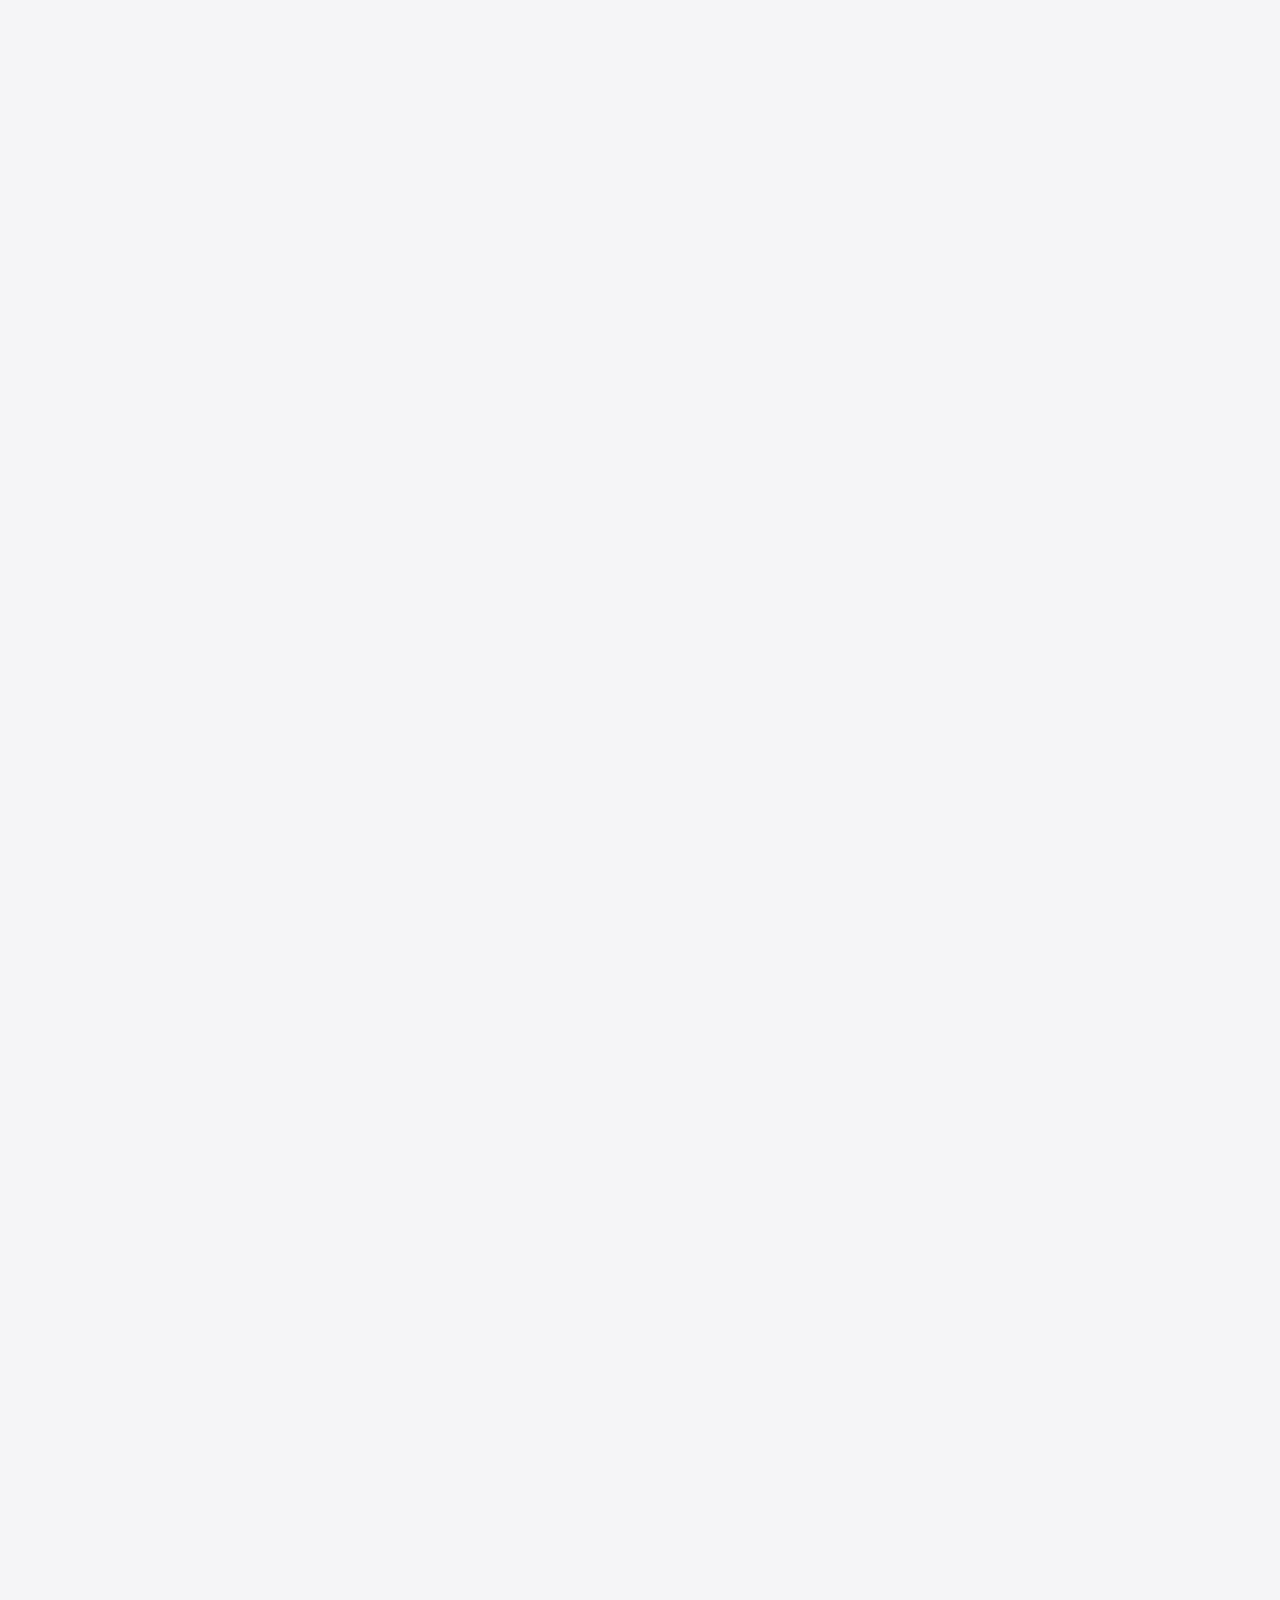
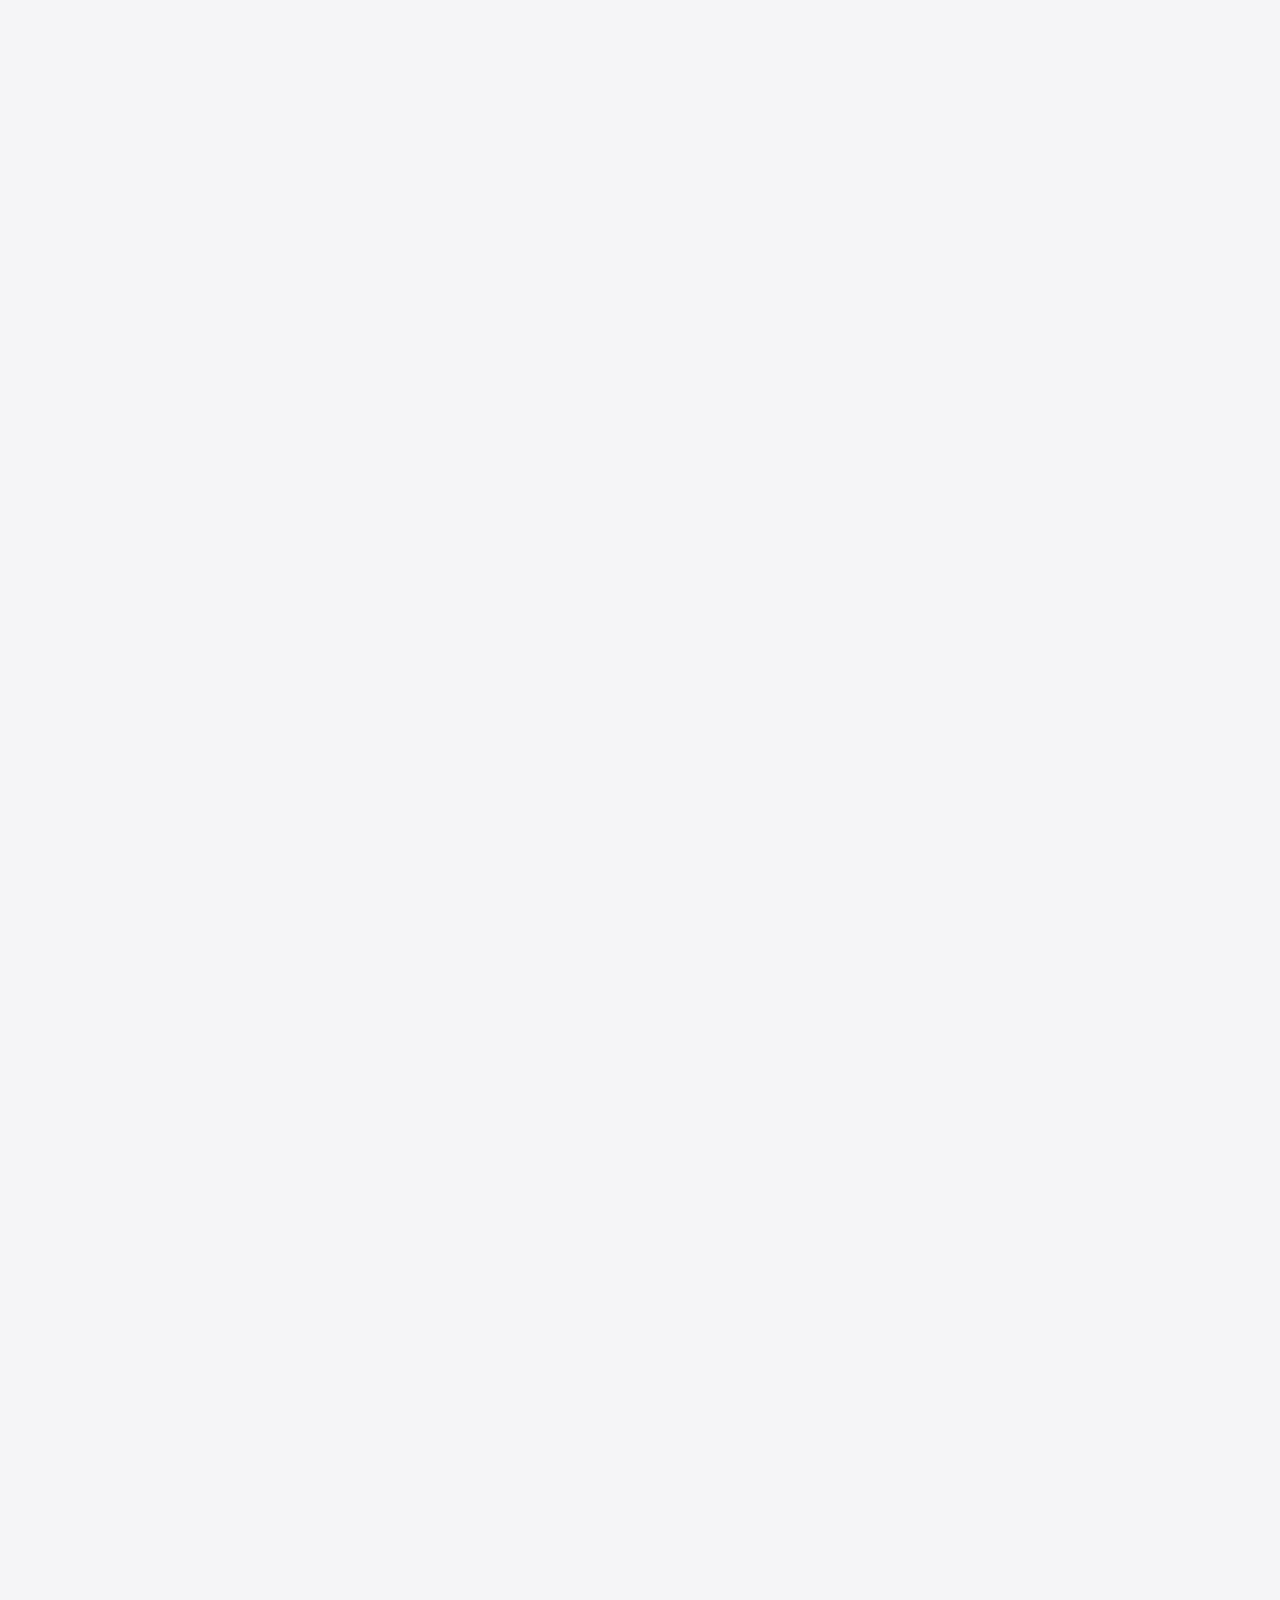
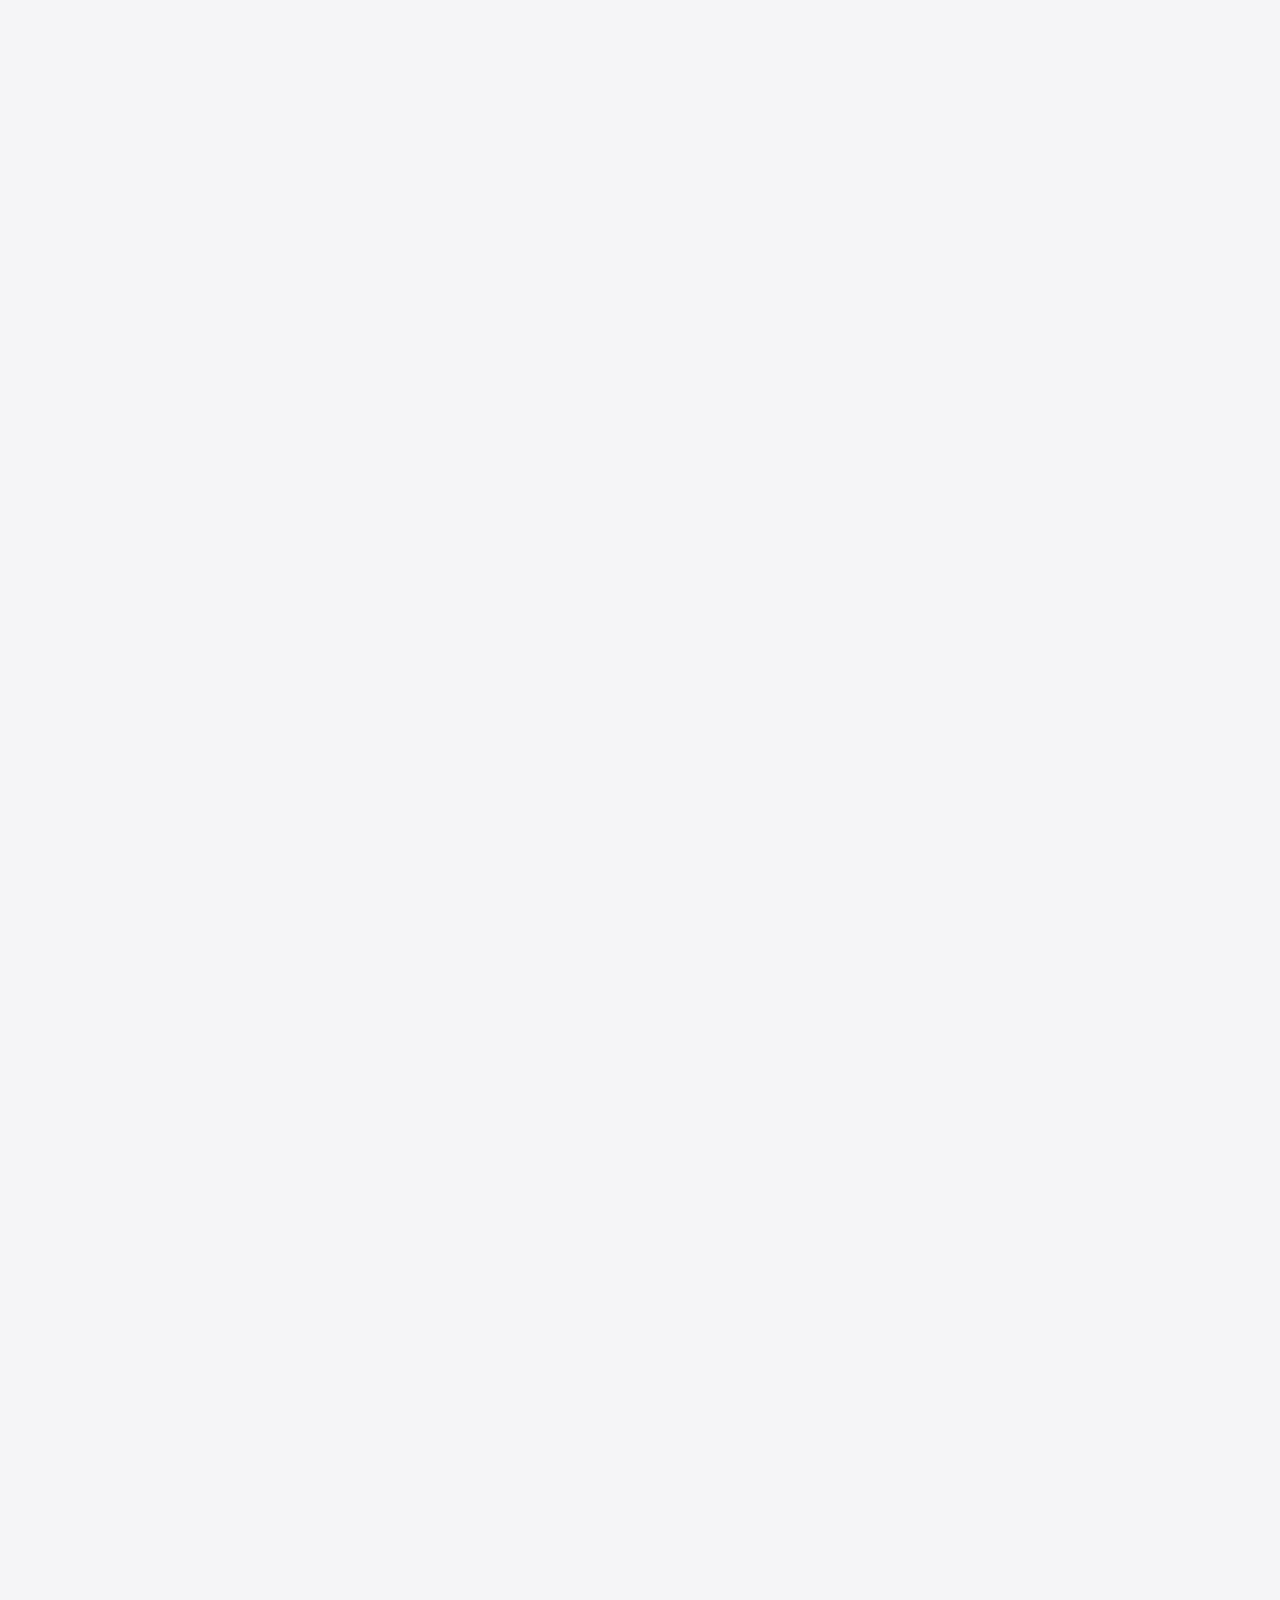
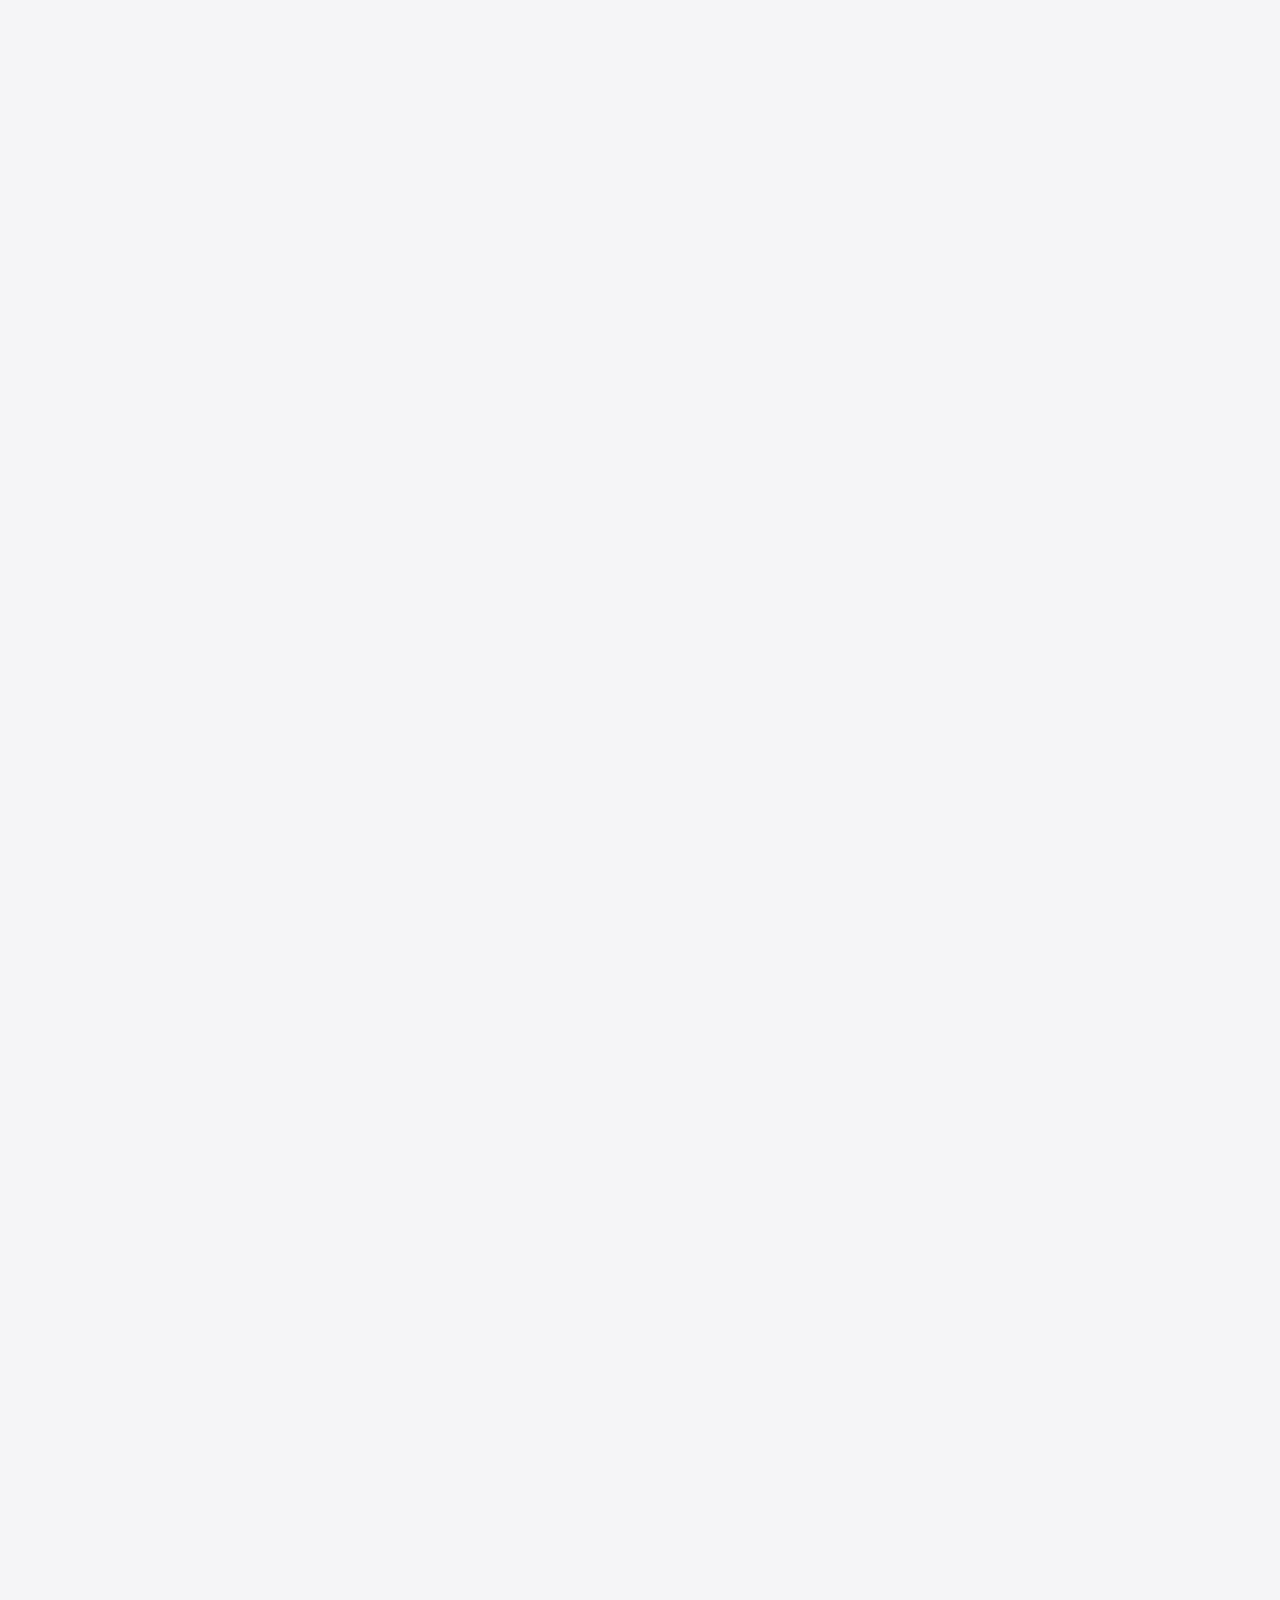
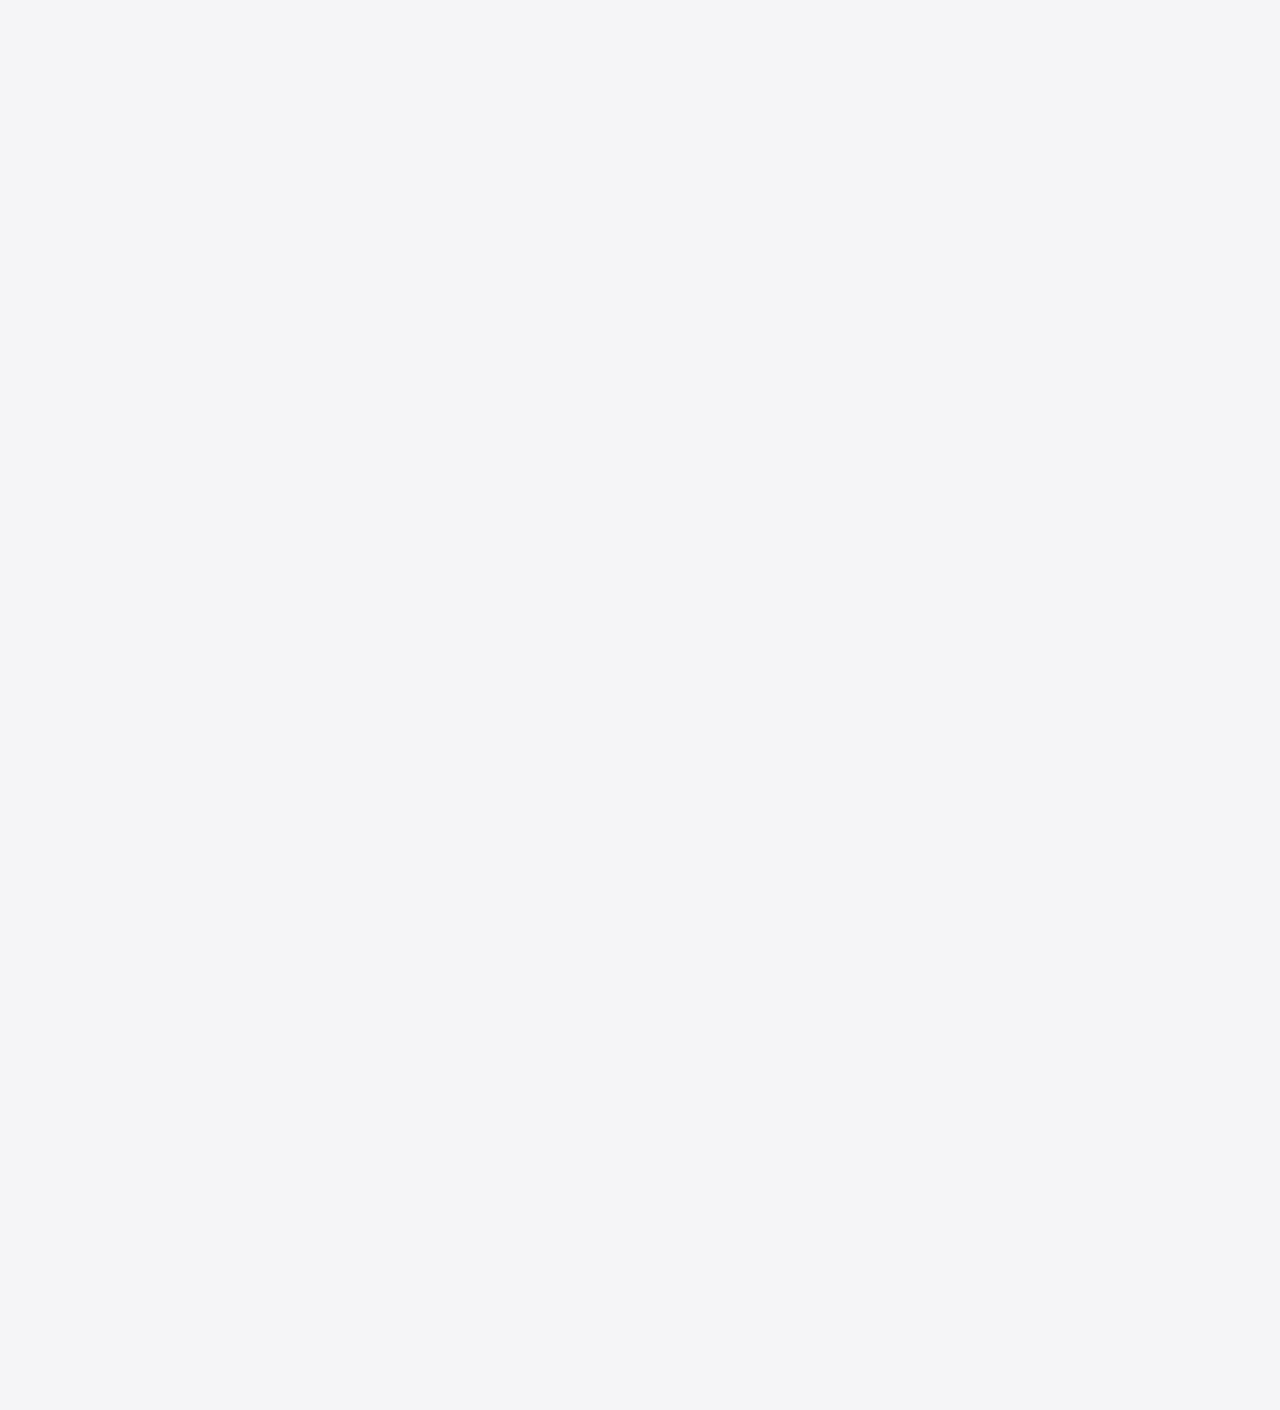
==== commit 98a0b8d2: "Update index.html" ====
--- a/index.html
+++ b/index.html
@@ -33,7 +33,6 @@
   <link rel="icon" type="image/png" sizes="32x32" href="favicon-32x32.png">
   <link rel="icon" type="image/png" sizes="16x16" href="favicon-16x16.png">
   <link rel="manifest" href="site.webmanifest">
-ahref
   <script>
     setTimeout(() => {
     const body = document.querySelector('body')
@@ -238,4 +237,4 @@
 </div>
 </footer>
 
-</html>+</html>
